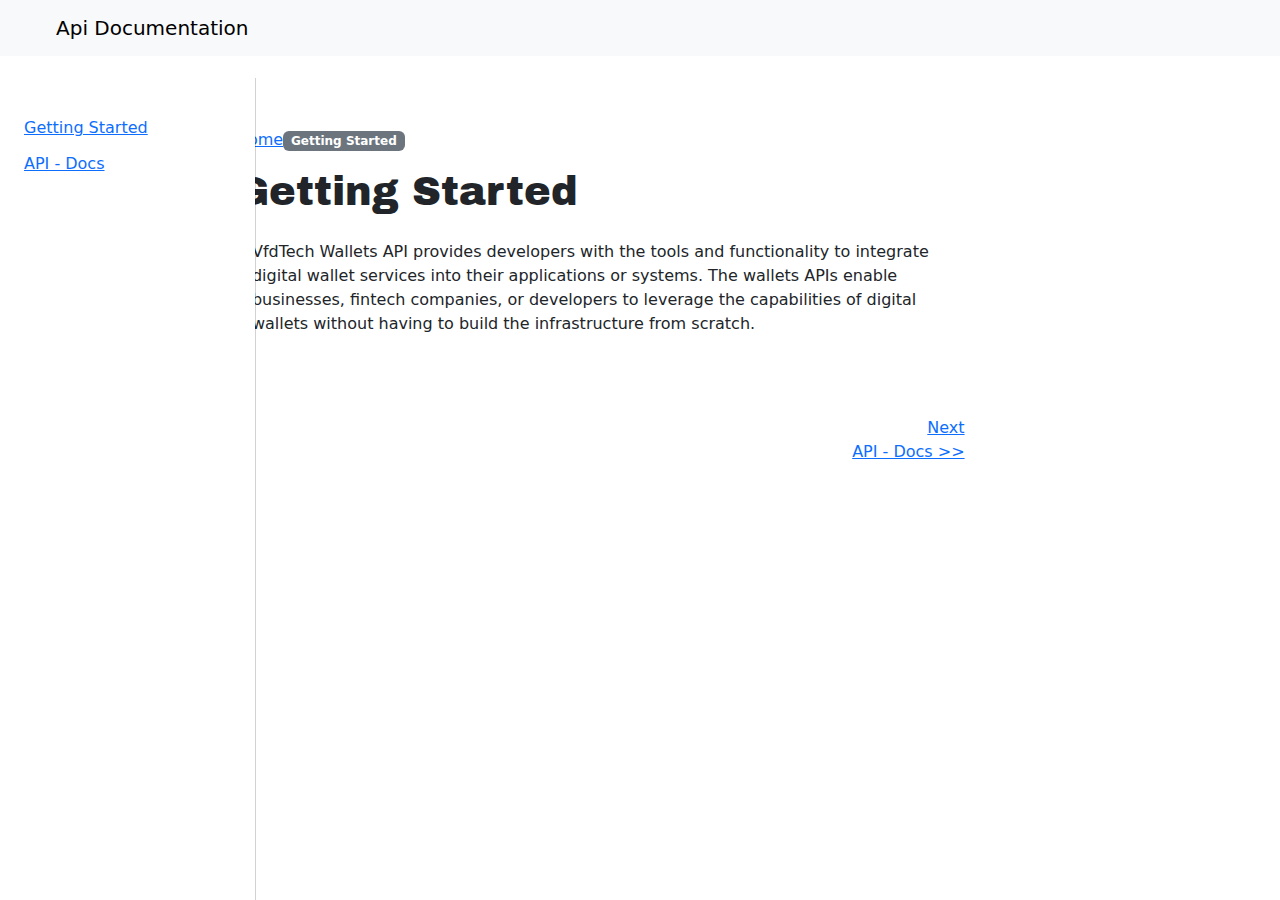
==== Afo-Work/index.html @ 80441bd2 "Update and rename Index.html to index.html" ====
<!DOCTYPE html>
<html lang="en">
<head>
    <meta charset="UTF-8">
    <meta name="viewport" content="width=device-width, initial-scale=1.0">
    <title>Api Documentation</title>
    <link rel="stylesheet" href="https://cdn.jsdelivr.net/npm/bootstrap@5.3.0/dist/css/bootstrap.min.css">
    <link rel="stylesheet" href="/Sidebar.css" asp-append-version="true" />
    <link rel="stylesheet" href="/PageNavBar.css" asp-append-version="true" />
    <link rel="stylesheet" href="/Index.css" asp-append-version="true" />
    <link rel="preconnect" href="https://fonts.googleapis.com">
    <link rel="preconnect" href="https://fonts.gstatic.com" crossorigin>
    <link href="https://fonts.googleapis.com/css2?family=Archivo+Black&display=swap" rel="stylesheet">
</head>
<style>
    
</style>
<body>
    <section class="first-section">
        <nav class="navbar bg-body-tertiary">
            <div class="container-fluid ps-2 pe-2 justify-content-between navbar-containter">
                <!-- Sidebar Toggle Button -->
                <div class="col-1 d-lg-none">
                    <svg xmlns="http://www.w3.org/2000/svg" width="32" height="32" fill="currentColor" class="bi bi-list nav-svg ms-3" id="sidebarToggle" viewBox="0 0 16 16">
                        <path fill-rule="evenodd" d="M2.5 12a.5.5 0 0 1 .5-.5h10a.5.5 0 0 1 0 1H3a.5.5 0 0 1-.5-.5zm0-4a.5.5 0 0 1 .5-.5h10a.5.5 0 0 1 0 1H3a.5.5 0 0 1-.5-.5zm0-4a.5.5 0 0 1 .5-.5h10a.5.5 0 0 1 0 1H3a.5.5 0 0 1-.5-.5z" />
                    </svg>
                </div>
        
                <a class="navbar-brand ms-5">Api Documentation</a>
        
                <form class="d-flex me-2 align-items-center " role="search">
                    
        
        
                </form>
            </div>
        </nav>
        
        <div class="d-flex">
            <div class="side-2 d-none d-lg-block" style="width: 20%;">
                <div class="offcanvas offcanvas-start custom-offcanvas Hs-bg navbar-content-container" style="width: 16rem; height: 91.3%; margin-top: auto;" data-bs-scroll="true" data-bs-backdrop="false" tabindex="-1" id="offcanvasScrolling" aria-labelledby="offcanvasScrollingLabel">
                    <div class="offcanvas-header">
                        <!-- Remove the close button -->
                        <svg xmlns="http://www.w3.org/2000/svg" width="26" height="26" fill="#000" class="bi bi-x d-lg-none close-button d-none" id="sidebarClose" viewBox="0 0 16 16">
                            <path d="M4.646 4.646a.5.5 0 0 1 .708 0L8 7.293l2.646-2.647a.5.5 0 0 1 .708.708L8.707 8l2.647 2.646a.5.5 0 0 1-.708.708L8 8.707l-2.646 2.647a.5.5 0 0 1-.708-.708L7.293 8 4.646 5.354a.5.5 0 0 1 0-.708z" />
                        </svg>
                    </div>
                    <div class="offcanvas-body p-0">
                
                        <div class="sidebar-links">
                            <a class="sidebar-anchor-tags" href="index.html">
                                <div class="d-flex align-items-center p-2" style=" width: 100%; border-radius: 5px;">
                
                                    <!-- <svg xmlns="http://www.w3.org/2000/svg" width="24" height="24" fill="#fff" class="bi bi-view-list ms-2 sidebar-svg" viewBox="0 0 16 16">
                                        <path d="M3 4.5h10a2 2 0 0 1 2 2v3a2 2 0 0 1-2 2H3a2 2 0 0 1-2-2v-3a2 2 0 0 1 2-2zm0 1a1 1 0 0 0-1 1v3a1 1 0 0 0 1 1h10a1 1 0 0 0 1-1v-3a1 1 0 0 0-1-1H3zM1 2a.5.5 0 0 1 .5-.5h13a.5.5 0 0 1 0 1h-13A.5.5 0 0 1 1 2zm0 12a.5.5 0 0 1 .5-.5h13a.5.5 0 0 1 0 1h-13A.5.5 0 0 1 1 14z" />
                                    </svg> -->
                                    <h6 class="d-flex justify-content-center mb-0 ms-3 sidebar-text">Getting Started</h6>
                                </div>
                            </a>
                        </div>
                        
                        <div class="sidebar-links">
                            <a class="sidebar-anchor-tags" href="Apidocs.html">
                                <div class="d-flex align-items-center p-2" style=" width: 100%; border-radius: 5px;">
                
                                    <!-- <svg xmlns="http://www.w3.org/2000/svg" width="24" height="24" fill="#fff" class="bi bi-view-list ms-2 sidebar-svg" viewBox="0 0 16 16">
                                        <path d="M3 4.5h10a2 2 0 0 1 2 2v3a2 2 0 0 1-2 2H3a2 2 0 0 1-2-2v-3a2 2 0 0 1 2-2zm0 1a1 1 0 0 0-1 1v3a1 1 0 0 0 1 1h10a1 1 0 0 0 1-1v-3a1 1 0 0 0-1-1H3zM1 2a.5.5 0 0 1 .5-.5h13a.5.5 0 0 1 0 1h-13A.5.5 0 0 1 1 2zm0 12a.5.5 0 0 1 .5-.5h13a.5.5 0 0 1 0 1h-13A.5.5 0 0 1 1 14z" />
                                    </svg> -->
                                    <h6 class="d-flex justify-content-center mb-0 ms-3 sidebar-text">API - Docs</h6>
                                </div>
                            </a>
                        </div>
                
                    </div>
                </div>
            
            </div>
            <div class="content-container p-4 mt-5" style="width: 100%;">
                <div class="d-flex content-container-two" style="width: 73%;">
                    <div>
                        <section aria-label="breadcrumb">
                            <ol class="breadcrumb">
                              <li class="breadcrumb-item"><a href="#">
                                Home
                              </a></li>
                              <li class=" active" aria-current="page">
                                <span class="badge text-bg-secondary">Getting Started</span>
                              </li>
                              <!-- <li class="breadcrumb-item">Current Page</li> -->
                            </ol>
                          </section>
                          
                          
                       <h1 class="mb-4" style="font-style: bold; font-family: 'Archivo Black', sans-serif;">Getting Started</h1>
                       <blockquote class="writeup-container ps-3 pe-3">
                            <p class="">
                                VfdTech Wallets API provides developers with the tools and functionality to integrate digital wallet services into their applications or systems. The wallets APIs enable businesses, fintech companies, or developers to leverage the capabilities of digital wallets without having to build the infrastructure from scratch.
                            </p>
                       </blockquote>
        
                       <div class="d-flex justify-content-end" style="width: 100%;">
                        
                        <a class="sidebar-anchor-tags" href="Apidocs.html">
                            <div class="d-flex justify-content-end ms-4">
                                <div class="d-flex justify-content-end nextPage-Container mt-5">
                                    <div class="d-flex align-items-end flex-column p-3">
                                        <div class="first-nextpage-text">Next</div>
                                        <div class="second-nextpage-text">API - Docs >></div>
                                    </div>
                                </div>
                            </div>
                        </a>
                   </div>
                       
                    </div>
                </div>
            </div>
        </div>
    </section>

    
    
    <script>
        document.addEventListener('DOMContentLoaded', function () {
            var myOffcanvas = new bootstrap.Offcanvas(document.getElementById('offcanvasScrolling'));
            myOffcanvas.show();
        });
    </script>

    <script>
        // Sidebar Toggle
        document.getElementById('sidebarToggle').addEventListener('click', function () {
            document.querySelector('.side-2').classList.toggle('d-none');
            // Toggle the visibility of the close button
            document.querySelector('.close-button').classList.toggle('d-none');
        });

        // Close Button
        document.querySelector('.close-button').addEventListener('click', function () {
            document.querySelector('.side-2').classList.add('d-none');
            // Hide the close button when the sidebar is closed
            document.querySelector('.close-button').classList.add('d-none');
        });
    </script>

    <script src="https://cdn.jsdelivr.net/npm/bootstrap@5.3.0/dist/js/bootstrap.bundle.min.js"></script>
</body>
</html>
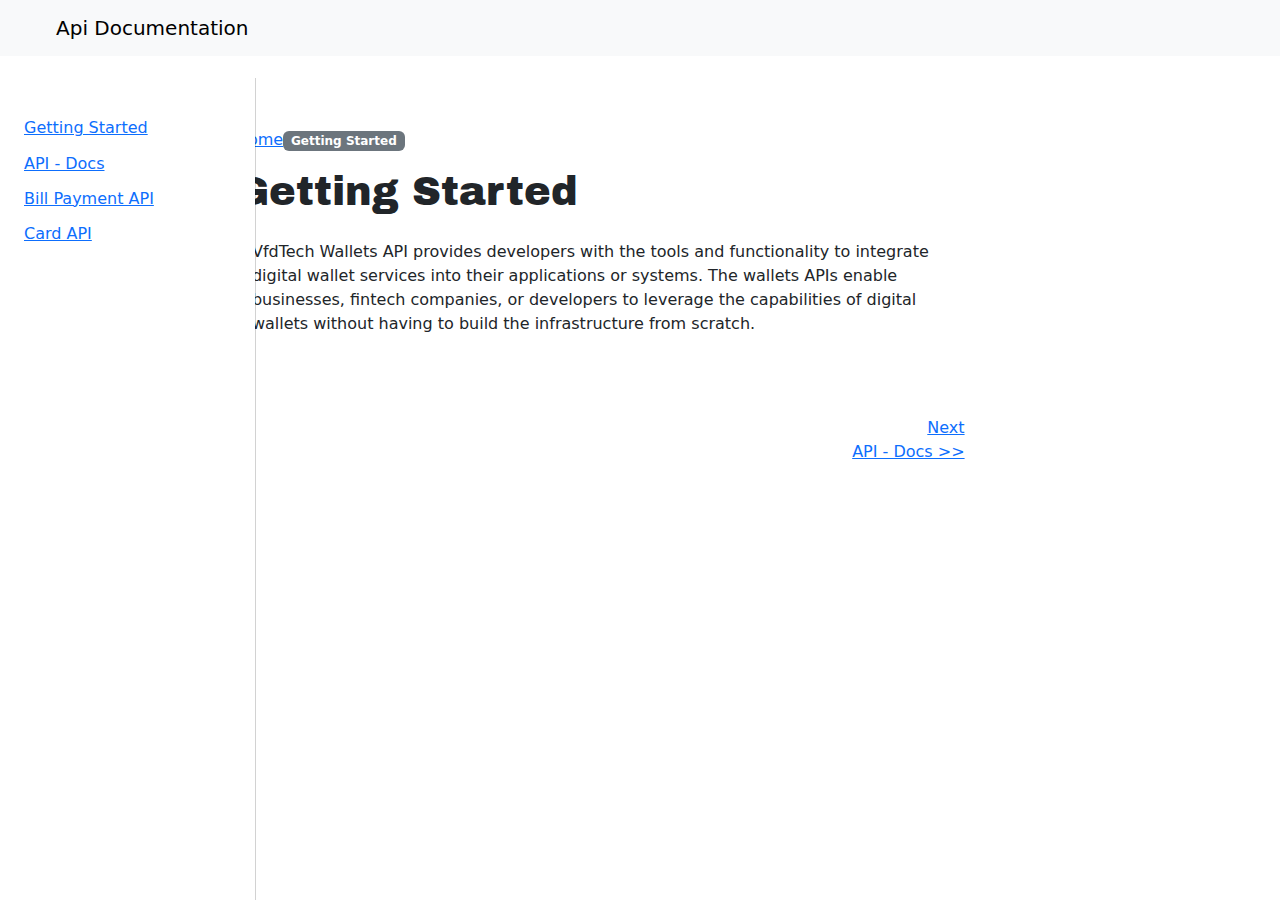
==== commit 857013a4: "update" ====
--- a/Afo-Work/index.html
+++ b/Afo-Work/index.html
@@ -7,7 +7,7 @@
     <link rel="stylesheet" href="https://cdn.jsdelivr.net/npm/bootstrap@5.3.0/dist/css/bootstrap.min.css">
     <link rel="stylesheet" href="/Sidebar.css" asp-append-version="true" />
     <link rel="stylesheet" href="/PageNavBar.css" asp-append-version="true" />
-    <link rel="stylesheet" href="/Index.css" asp-append-version="true" />
+    <link rel="stylesheet" href="/style.css" asp-append-version="true" />
     <link rel="preconnect" href="https://fonts.googleapis.com">
     <link rel="preconnect" href="https://fonts.gstatic.com" crossorigin>
     <link href="https://fonts.googleapis.com/css2?family=Archivo+Black&display=swap" rel="stylesheet">
@@ -67,6 +67,30 @@
                                         <path d="M3 4.5h10a2 2 0 0 1 2 2v3a2 2 0 0 1-2 2H3a2 2 0 0 1-2-2v-3a2 2 0 0 1 2-2zm0 1a1 1 0 0 0-1 1v3a1 1 0 0 0 1 1h10a1 1 0 0 0 1-1v-3a1 1 0 0 0-1-1H3zM1 2a.5.5 0 0 1 .5-.5h13a.5.5 0 0 1 0 1h-13A.5.5 0 0 1 1 2zm0 12a.5.5 0 0 1 .5-.5h13a.5.5 0 0 1 0 1h-13A.5.5 0 0 1 1 14z" />
                                     </svg> -->
                                     <h6 class="d-flex justify-content-center mb-0 ms-3 sidebar-text">API - Docs</h6>
+                                </div>
+                            </a>
+                        </div>
+
+                        <div class="sidebar-links">
+                            <a class="sidebar-anchor-tags" href="bills-payment-api.html">
+                                <div class="d-flex align-items-center p-2" style=" width: 100%; border-radius: 5px;">
+                
+                                    <!-- <svg xmlns="http://www.w3.org/2000/svg" width="24" height="24" fill="#fff" class="bi bi-view-list ms-2 sidebar-svg" viewBox="0 0 16 16">
+                                        <path d="M3 4.5h10a2 2 0 0 1 2 2v3a2 2 0 0 1-2 2H3a2 2 0 0 1-2-2v-3a2 2 0 0 1 2-2zm0 1a1 1 0 0 0-1 1v3a1 1 0 0 0 1 1h10a1 1 0 0 0 1-1v-3a1 1 0 0 0-1-1H3zM1 2a.5.5 0 0 1 .5-.5h13a.5.5 0 0 1 0 1h-13A.5.5 0 0 1 1 2zm0 12a.5.5 0 0 1 .5-.5h13a.5.5 0 0 1 0 1h-13A.5.5 0 0 1 1 14z" />
+                                    </svg> -->
+                                    <h6 class="d-flex justify-content-center mb-0 ms-3 sidebar-text">Bill Payment API</h6>
+                                </div>
+                            </a>
+                        </div>
+
+                        <div class="sidebar-links">
+                            <a class="sidebar-anchor-tags" href="card-api.html">
+                                <div class="d-flex align-items-center p-2" style=" width: 100%; border-radius: 5px;">
+                
+                                    <!-- <svg xmlns="http://www.w3.org/2000/svg" width="24" height="24" fill="#fff" class="bi bi-view-list ms-2 sidebar-svg" viewBox="0 0 16 16">
+                                        <path d="M3 4.5h10a2 2 0 0 1 2 2v3a2 2 0 0 1-2 2H3a2 2 0 0 1-2-2v-3a2 2 0 0 1 2-2zm0 1a1 1 0 0 0-1 1v3a1 1 0 0 0 1 1h10a1 1 0 0 0 1-1v-3a1 1 0 0 0-1-1H3zM1 2a.5.5 0 0 1 .5-.5h13a.5.5 0 0 1 0 1h-13A.5.5 0 0 1 1 2zm0 12a.5.5 0 0 1 .5-.5h13a.5.5 0 0 1 0 1h-13A.5.5 0 0 1 1 14z" />
+                                    </svg> -->
+                                    <h6 class="d-flex justify-content-center mb-0 ms-3 sidebar-text">Card API</h6>
                                 </div>
                             </a>
                         </div>
@@ -145,4 +169,4 @@
 
     <script src="https://cdn.jsdelivr.net/npm/bootstrap@5.3.0/dist/js/bootstrap.bundle.min.js"></script>
 </body>
-</html>
+</html>